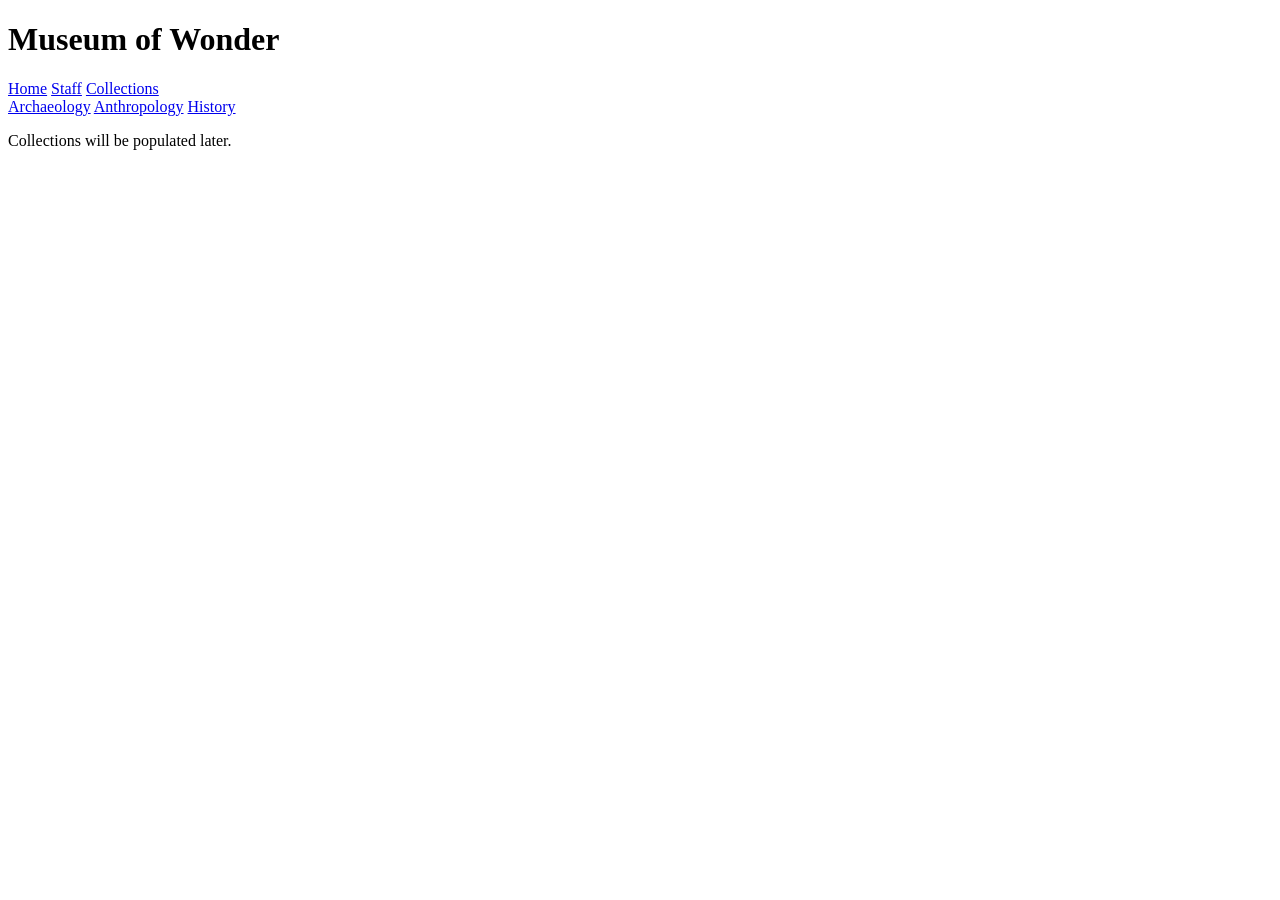
==== collections.html @ 778f3080 "Create collections.html" ====
<!DOCTYPE html>
<html lang="en">
<head>
  <meta charset="UTF-8">
  <title>Museum Collections</title>
  <meta name="viewport" content="width=device-width, initial-scale=1.0">
  <meta name="robots" content="noindex, nofollow">
  <link rel="stylesheet" href="css/style.css">
</head>
<body>

  <header>
    <h1>Museum of Wonder</h1>
    <nav>
      <a href="index.html">Home</a>
      <a href="staff.html">Staff</a>
      <a href="collections.html">Collections</a>
    </nav>
  </header>

  <main>
    <nav>
      <a href="#">Archaeology</a>
      <a href="#">Anthropology</a>
      <a href="#">History</a>
    </nav>
    <p>Collections will be populated later.</p>
  </main>

</body>
</html>
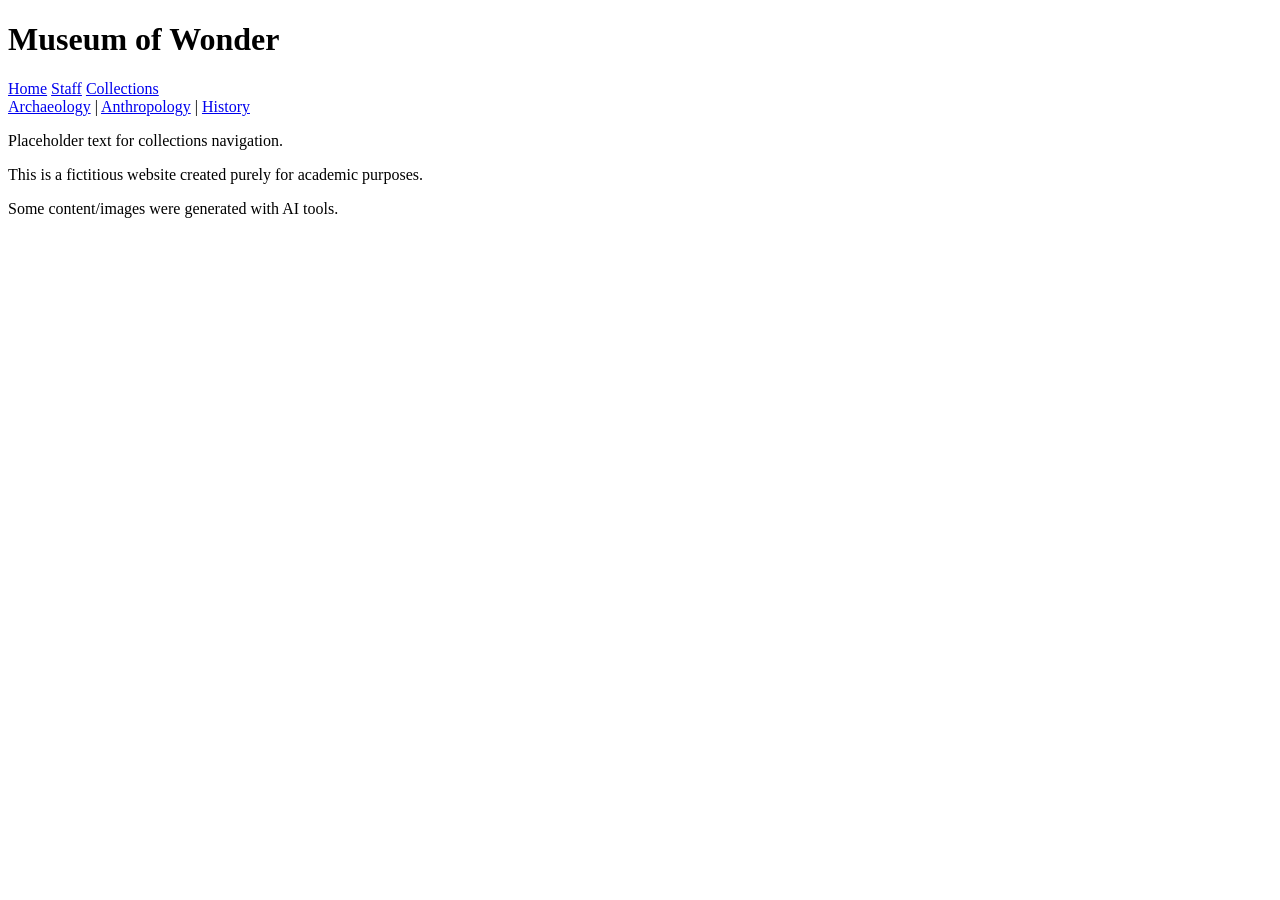
==== commit 5422a5e3: "Update collections.html" ====
--- a/collections.html
+++ b/collections.html
@@ -9,23 +9,28 @@
 </head>
 <body>
 
-  <header>
-    <h1>Museum of Wonder</h1>
-    <nav>
-      <a href="index.html">Home</a>
-      <a href="staff.html">Staff</a>
-      <a href="collections.html">Collections</a>
-    </nav>
-  </header>
+<header>
+  <h1>Museum of Wonder</h1>
+  <nav>
+    <a href="index.html">Home</a>
+    <a href="staff.html">Staff</a>
+    <a href="collections.html">Collections</a>
+  </nav>
+</header>
 
-  <main>
-    <nav>
-      <a href="#">Archaeology</a>
-      <a href="#">Anthropology</a>
-      <a href="#">History</a>
-    </nav>
-    <p>Collections will be populated later.</p>
-  </main>
+<main>
+  <nav>
+    <a href="#">Archaeology</a> |
+    <a href="#">Anthropology</a> |
+    <a href="#">History</a>
+  </nav>
+  <p>Placeholder text for collections navigation.</p>
+</main>
+
+<footer>
+  <p>This is a fictitious website created purely for academic purposes.</p>
+  <p>Some content/images were generated with AI tools.</p>
+</footer>
 
 </body>
 </html>
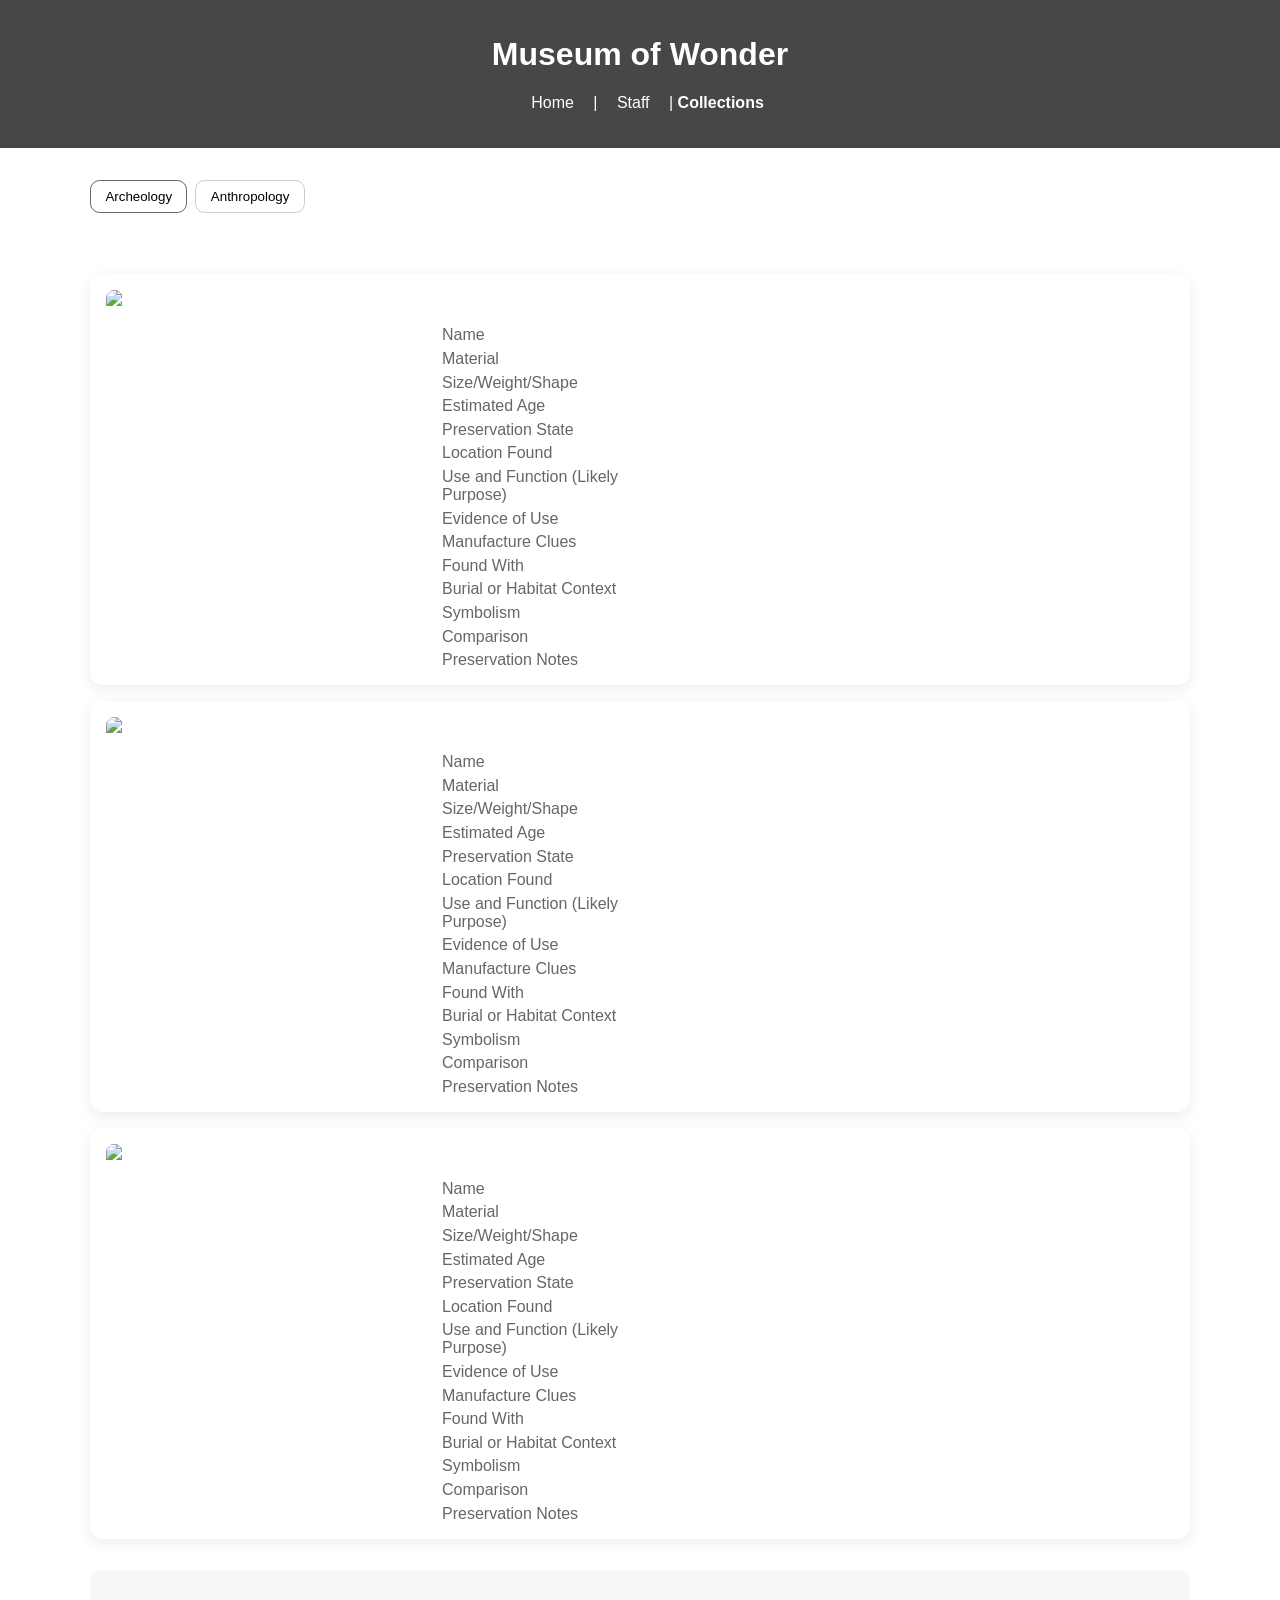
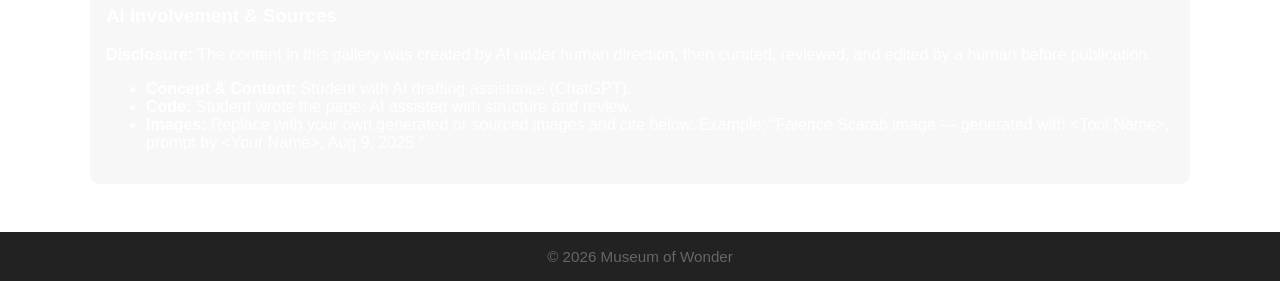
==== commit cfbe402b: "Update collections.html" ====
--- a/collections.html
+++ b/collections.html
@@ -1,36 +1,253 @@
 <!DOCTYPE html>
 <html lang="en">
 <head>
-  <meta charset="UTF-8">
-  <title>Museum Collections</title>
-  <meta name="viewport" content="width=device-width, initial-scale=1.0">
-  <meta name="robots" content="noindex, nofollow">
-  <link rel="stylesheet" href="css/style.css">
+  <meta charset="utf-8" />
+  <meta name="viewport" content="width=device-width, initial-scale=1" />
+  <title>Museum of Wonder – Collections</title>
+  <!-- Use your existing site stylesheet -->
+  <link rel="stylesheet" href="css/style.css" />
+  <style>
+    /* Minimal helpers only if your main CSS is very basic */
+    .container { max-width: 1100px; margin: 0 auto; padding: 1rem; }
+    .subnav { display: flex; gap: .5rem; flex-wrap: wrap; margin: 1rem 0; }
+    .subnav button { padding: .5rem .9rem; border-radius: .6rem; border: 1px solid #ccc; background: #fff; cursor: pointer; }
+    .subnav button.active { border-color: #666; }
+    .section-title { font-size: 1.6rem; margin: .75rem 0 1rem; }
+    .artifact { display: grid; grid-template-columns: 320px 1fr; gap: 1rem; align-items: start; background: #fff; border-radius: .8rem; padding: 1rem; margin: 1rem 0; box-shadow: 0 4px 14px rgba(0,0,0,.08); }
+    .artifact figure { margin: 0; }
+    .artifact img { width: 100%; height: auto; border-radius: .5rem; display: block; }
+    .artifact h2 { margin: 0 0 .5rem; }
+    .artifact dl { display: grid; grid-template-columns: 180px 1fr; gap: .35rem .75rem; margin: 0; }
+    .artifact dt { color: #666; }
+    .artifact dd { margin: 0; }
+    .credits { margin: 2rem 0; padding: 1rem; background: #f7f7f7; border-radius: .6rem; }
+    @media (max-width: 900px){ .artifact { grid-template-columns: 1fr; } .artifact dl { grid-template-columns: 1fr; } }
+  </style>
 </head>
 <body>
-
-<header>
-  <h1>Museum of Wonder</h1>
-  <nav>
-    <a href="index.html">Home</a>
-    <a href="staff.html">Staff</a>
-    <a href="collections.html">Collections</a>
-  </nav>
-</header>
-
-<main>
-  <nav>
-    <a href="#">Archaeology</a> |
-    <a href="#">Anthropology</a> |
-    <a href="#">History</a>
-  </nav>
-  <p>Placeholder text for collections navigation.</p>
-</main>
-
-<footer>
-  <p>This is a fictitious website created purely for academic purposes.</p>
-  <p>Some content/images were generated with AI tools.</p>
-</footer>
-
+  <header>
+    <h1 style="text-align:center; margin-top: 1rem;">Museum of Wonder</h1>
+    <nav style="text-align:center; margin-bottom: 1rem;">
+      <a href="index.html">Home</a> |
+      <a href="staff.html">Staff</a> |
+      <strong>Collections</strong>
+    </nav>
+  </header>
+
+  <main class="container" id="main">
+    <!-- Subnav tabs -->
+    <nav class="subnav" aria-label="Collections sections">
+      <button class="active" onclick="showSection('archaeology', this)" aria-controls="archaeology" aria-pressed="true">Archeology</button>
+      <button onclick="showSection('anthropology', this)" aria-controls="anthropology" aria-pressed="false">Anthropology</button>
+    </nav>
+
+    <!-- ===================
+         ARCHEOLOGY (3 items)
+         =================== -->
+    <section id="archaeology" class="collection-section" aria-labelledby="arch-title">
+      <h2 id="arch-title" class="section-title">Archeology</h2>
+
+      <!-- A1 -->
+      <article class="artifact" id="faience-scarab">
+        <figure>
+          <img src="images/collections/faience_scarab_amulet.png" alt="Blue-green faience scarab amulet with pierced longitudinal hole" loading="lazy" />
+          <figcaption>Faience Scarab Amulet</figcaption>
+        </figure>
+        <div>
+          <h2>Faience Scarab Amulet</h2>
+          <dl>
+            <dt>Name</dt><dd>Scarab amulet (pierced, molded)</dd>
+            <dt>Material</dt><dd>Siliceous faience glaze over quartz paste</dd>
+            <dt>Size/Weight/Shape</dt><dd>Length 2.9 cm; width 1.9 cm; weight 6 g; ovoid beetle form</dd>
+            <dt>Estimated Age</dt><dd>~2,800–2,400 BP; typology and glaze matrix</dd>
+            <dt>Preservation State</dt><dd>Complete; glaze crazing; minor edge chipping</dd>
+            <dt>Location Found</dt><dd>Tell al-Nahr, Grid B2; 30 cm below surface; 29.94°N, 31.28°E</dd>
+            <dt>Use and Function (Likely Purpose)</dt><dd>Personal ornament/amulet</dd>
+            <dt>Evidence of Use</dt><dd>String wear in perforation; surface polishing</dd>
+            <dt>Manufacture Clues</dt><dd>Mold-made; low-relief underside; turquoise glaze</dd>
+            <dt>Found With</dt><dd>Bead fragments of faience and carnelian</dd>
+            <dt>Burial or Habitat Context</dt><dd>Domestic area floor fill; not a formal burial</dd>
+            <dt>Symbolism</dt><dd>Scarab motif; descriptive only (iconography present)</dd>
+            <dt>Comparison</dt><dd>Comparable to Late Period faience scarabs from Delta sites</dd>
+            <dt>Preservation Notes</dt><dd>Salt efflorescence removed during stabilization</dd>
+          </dl>
+        </div>
+      </article>
+
+      <!-- A2 -->
+      <article class="artifact" id="ushabti">
+        <figure>
+          <img src="images/collections/ushabti_figurine.png" alt="Small blue ushabti figurine with crossed arms and faint tool lines" loading="lazy" />
+          <figcaption>Ushabti Figurine</figcaption>
+        </figure>
+        <div>
+          <h2>Ushabti Figurine</h2>
+          <dl>
+            <dt>Name</dt><dd>Funerary ushabti (miniature figurine)</dd>
+            <dt>Material</dt><dd>Faience over fine clay core</dd>
+            <dt>Size/Weight/Shape</dt><dd>Height 11.2 cm; width 2.8 cm; weight 78 g; mummiform</dd>
+            <dt>Estimated Age</dt><dd>~2,600–2,300 BP; stylistic attributes</dd>
+            <dt>Preservation State</dt><dd>Partial; feet missing; glaze abrasion on nose</dd>
+            <dt>Location Found</dt><dd>North Necropolis, Tomb 14, Chamber A; 25.72°N, 32.64°E</dd>
+            <dt>Use and Function (Likely Purpose)</dt><dd>Funerary inclusion (servitor figure)</dd>
+            <dt>Evidence of Use</dt><dd>No wear; burial context implies placement</dd>
+            <dt>Manufacture Clues</dt><dd>Mold seams faint; black pigment traces for headdress lines</dd>
+            <dt>Found With</dt><dd>Linen scraps; faience beads; resinous residue</dd>
+            <dt>Burial or Habitat Context</dt><dd>Rock-cut tomb chamber; secondary deposit</dd>
+            <dt>Symbolism</dt><dd>Mummiform pose; crossed arms; descriptive only</dd>
+            <dt>Comparison</dt><dd>Parallels small Late Period ushabti types</dd>
+            <dt>Preservation Notes</dt><dd>Consolidated with Paraloid B-72 (reversible)</dd>
+          </dl>
+        </div>
+      </article>
+
+      <!-- A3 -->
+      <article class="artifact" id="kohl-container">
+        <figure>
+          <img src="images/collections/bronze_kohl_container.png" alt="C-shaped bronze cosmetic container with narrow opening and hammered surface" loading="lazy" />
+          <figcaption>Bronze Kohl Container</figcaption>
+        </figure>
+        <div>
+          <h2>Bronze Kohl Container</h2>
+          <dl>
+            <dt>Name</dt><dd>Cosmetic kohl container (tube)</dd>
+            <dt>Material</dt><dd>Copper-alloy (bronze) with residual carbon</dd>
+            <dt>Size/Weight/Shape</dt><dd>Length 9.1 cm; Ø 1.2 cm; weight 94 g; cylindrical tube</dd>
+            <dt>Estimated Age</dt><dd>~3,100–2,800 BP; alloy and context</dd>
+            <dt>Preservation State</dt><dd>Complete; green patina; interior residue</dd>
+            <dt>Location Found</dt><dd>Harbor Quarter, Room 3; 31.20°N, 29.89°E; floor layer</dd>
+            <dt>Use and Function (Likely Purpose)</dt><dd>Cosmetic storage/applicator</dd>
+            <dt>Evidence of Use</dt><dd>Black residue; polish near rim</dd>
+            <dt>Manufacture Clues</dt><dd>Hammered sheet rolled into tube; brazed seam</dd>
+            <dt>Found With</dt><dd>Bone spatula fragment; shell inlay piece</dd>
+            <dt>Burial or Habitat Context</dt><dd>Domestic room collapse layer</dd>
+            <dt>Symbolism</dt><dd>None visible; utilitarian object</dd>
+            <dt>Comparison</dt><dd>Similar to Bronze Age Levantine cosmetic tubes</dd>
+            <dt>Preservation Notes</dt><dd>Chloride pustules stabilized; stored low-RH</dd>
+          </dl>
+        </div>
+      </article>
+    </section>
+
+    <!-- =====================
+         ANTHROPOLOGY (3 items)
+         ===================== -->
+    <section id="anthropology" class="collection-section" aria-labelledby="anth-title" style="display:none;">
+      <h2 id="anth-title" class="section-title">Anthropology</h2>
+
+      <!-- P1 -->
+      <article class="artifact" id="mummified-hand">
+        <figure>
+          <img src="images/collections/mummified_hand.png" alt="Desiccated human hand with linen traces and darkened skin" loading="lazy" />
+          <figcaption>Mummified Hand</figcaption>
+        </figure>
+        <div>
+          <h2>Mummified Hand</h2>
+          <dl>
+            <dt>Name</dt><dd>Right human hand (mummified tissue)</dd>
+            <dt>Material</dt><dd>Soft tissue, cortical bone; linen fiber residues</dd>
+            <dt>Size/Weight/Shape</dt><dd>Length preserved 17.4 cm; weight 128 g; fingers flexed</dd>
+            <dt>Estimated Age</dt><dd>~2,600–2,200 BP; associated wrappings dated</dd>
+            <dt>Preservation State</dt><dd>Partial; soft tissue desiccated; nail remnants</dd>
+            <dt>Location Found</dt><dd>North Necropolis, Tomb 7, entry fill</dd>
+            <dt>Use and Function (Likely Purpose)</dt><dd>Human remain; no designed function</dd>
+            <dt>Evidence of Use</dt><dd>Not applicable</dd>
+            <dt>Manufacture Clues</dt><dd>Not applicable</dd>
+            <dt>Found With</dt><dd>Bitumen traces; linen strips; bead fragments</dd>
+            <dt>Burial or Habitat Context</dt><dd>Secondary disturbance deposit</dd>
+            <dt>Symbolism</dt><dd>None recorded on remain</dd>
+            <dt>Comparison</dt><dd>Mummification consistent with regional practices</dd>
+            <dt>Preservation Notes</dt><dd>Stored in inert atmosphere; handled with nitrile gloves</dd>
+          </dl>
+        </div>
+      </article>
+
+      <!-- P2 -->
+      <article class="artifact" id="cranial-vault">
+        <figure>
+          <img src="images/collections/cranial_vault_fragment.png" alt="Curved cranial vault fragment with flattened frontal contour" loading="lazy" />
+          <figcaption>Cranial Vault Fragment</figcaption>
+        </figure>
+        <div>
+          <h2>Cranial Vault Fragment (Infant)</h2>
+          <dl>
+            <dt>Name</dt><dd>Frontal cranial vault fragment</dd>
+            <dt>Material</dt><dd>Cortical and diploë bone</dd>
+            <dt>Size/Weight/Shape</dt><dd>~5.3 × 4.1 cm; thickness ~2.5 mm; gently flattened contour</dd>
+            <dt>Estimated Age</dt><dd>~900–700 BP; infant/early juvenile by thickness</dd>
+            <dt>Preservation State</dt><dd>Partial; edges eroded; weathering stage 1–2</dd>
+            <dt>Location Found</dt><dd>Plateau Overlook, Feature 12; fill layer</dd>
+            <dt>Use and Function (Likely Purpose)</dt><dd>Human remain; no designed function</dd>
+            <dt>Evidence of Use</dt><dd>Not applicable</dd>
+            <dt>Manufacture Clues</dt><dd>Not applicable</dd>
+            <dt>Found With</dt><dd>Fine textile scraps; tiny shell bead</dd>
+            <dt>Burial or Habitat Context</dt><dd>Possible subfloor interment</dd>
+            <dt>Symbolism</dt><dd>None on bone surface</dd>
+            <dt>Comparison</dt><dd>Flattening comparable to cradle-board associated shaping (descriptive)</dd>
+            <dt>Preservation Notes</dt><dd>Microfragments bagged; no adhesive used</dd>
+          </dl>
+        </div>
+      </article>
+
+      <!-- P3 -->
+      <article class="artifact" id="coprolite">
+        <figure>
+          <img src="images/collections/coprolite_sample.png" alt="Brown mineralized coprolite with laminated interior exposed" loading="lazy" />
+          <figcaption>Coprolite Sample</figcaption>
+        </figure>
+        <div>
+          <h2>Coprolite (Mineralized Fecal Sample)</h2>
+          <dl>
+            <dt>Name</dt><dd>Mineralized fecal mass (coprolite)</dd>
+            <dt>Material</dt><dd>Mineralized organic matter with phosphates/silicates</dd>
+            <dt>Size/Weight/Shape</dt><dd>Length 6.1 cm; Ø 2.4 cm; weight 38 g; cylindrical; laminated</dd>
+            <dt>Estimated Age</dt><dd>~2,000–1,600 BP; associated ash layer dated</dd>
+            <dt>Preservation State</dt><dd>Complete; desiccated; consolidated for handling</dd>
+            <dt>Location Found</dt><dd>Dry Shelter Cavern, Test Pit 2; midden stratum</dd>
+            <dt>Use and Function (Likely Purpose)</dt><dd>Biological by-product; no designed function</dd>
+            <dt>Evidence of Use</dt><dd>Not applicable</dd>
+            <dt>Manufacture Clues</dt><dd>Not applicable</dd>
+            <dt>Found With</dt><dd>Plant fiber cord; rodent-gnawed debris</dd>
+            <dt>Burial or Habitat Context</dt><dd>Arid cave midden</dd>
+            <dt>Symbolism</dt><dd>None</dd>
+            <dt>Comparison</dt><dd>Size/lamination similar to documented human coprolites (descriptive)</dd>
+            <dt>Preservation Notes</dt><dd>Stored in low-RH microclimate; sampled non-destructively</dd>
+          </dl>
+        </div>
+      </article>
+    </section>
+
+    <!-- AI Attribution & Sources -->
+    <section class="credits" aria-labelledby="credits-title">
+      <h3 id="credits-title">AI Involvement & Sources</h3>
+      <p><strong>Disclosure:</strong> The content in this gallery was created by AI under human direction, then curated, reviewed, and edited by a human before publication.</p>
+      <ul>
+        <li><strong>Concept & Content:</strong> Student with AI drafting assistance (ChatGPT).</li>
+        <li><strong>Code:</strong> Student wrote the page; AI assisted with structure and review.</li>
+        <li><strong>Images:</strong> Replace with your own generated or sourced images and cite below. Example: “Faience Scarab image — generated with &lt;Tool Name&gt;, prompt by &lt;Your Name&gt;, Aug 9, 2025.”</li>
+      </ul>
+    </section>
+  </main>
+
+  <footer style="text-align:center; padding:1rem; font-size:.95rem; color:#666;">
+    © <span id="year"></span> Museum of Wonder
+  </footer>
+
+  <script>
+    // Year
+    document.getElementById('year').textContent = new Date().getFullYear();
+
+    // Simple tab switcher
+    function showSection(sectionId, btn){
+      const sections = document.querySelectorAll('.collection-section');
+      sections.forEach(s => s.style.display = 'none');
+      document.getElementById(sectionId).style.display = 'block';
+
+      const tabs = document.querySelectorAll('.subnav button');
+      tabs.forEach(t => { t.classList.remove('active'); t.setAttribute('aria-pressed','false'); });
+      if(btn){ btn.classList.add('active'); btn.setAttribute('aria-pressed','true'); }
+    }
+  </script>
 </body>
 </html>
+
--- a/css/style.css
+++ b/css/style.css
@@ -0,0 +1,53 @@
+/* ===== Body with background image ===== */
+body {
+  font-family: Arial, sans-serif;
+  margin: 0;
+  background-image: url("../images/your-image.jpg"); /* Replace with actual image file name */
+  background-size: cover;
+  background-position: center;
+  background-attachment: fixed;
+  color: white; /* Makes text readable on dark backgrounds */
+}
+
+/* ===== Header ===== */
+header {
+  background-color: rgba(51, 51, 51, 0.9); /* Dark transparent overlay */
+  color: white;
+  padding: 20px;
+  text-align: center;
+}
+
+header nav a {
+  color: white;
+  margin: 0 15px;
+  text-decoration: none;
+}
+
+header nav a:hover {
+  text-decoration: underline;
+}
+
+/* ===== Three Columns ===== */
+.three-columns {
+  display: flex;
+  justify-content: space-between;
+  padding: 20px;
+}
+
+.three-columns div {
+  width: 30%;
+  background: rgba(255, 255, 255, 0.85); /* White with transparency */
+  color: black;
+  padding: 15px;
+  border-radius: 8px;
+  box-shadow: 0 0 10px rgba(0, 0, 0, 0.3);
+}
+
+/* ===== Footer ===== */
+footer {
+  background-color: #222;
+  color: white;
+  text-align: center;
+  padding: 1em;
+}
+
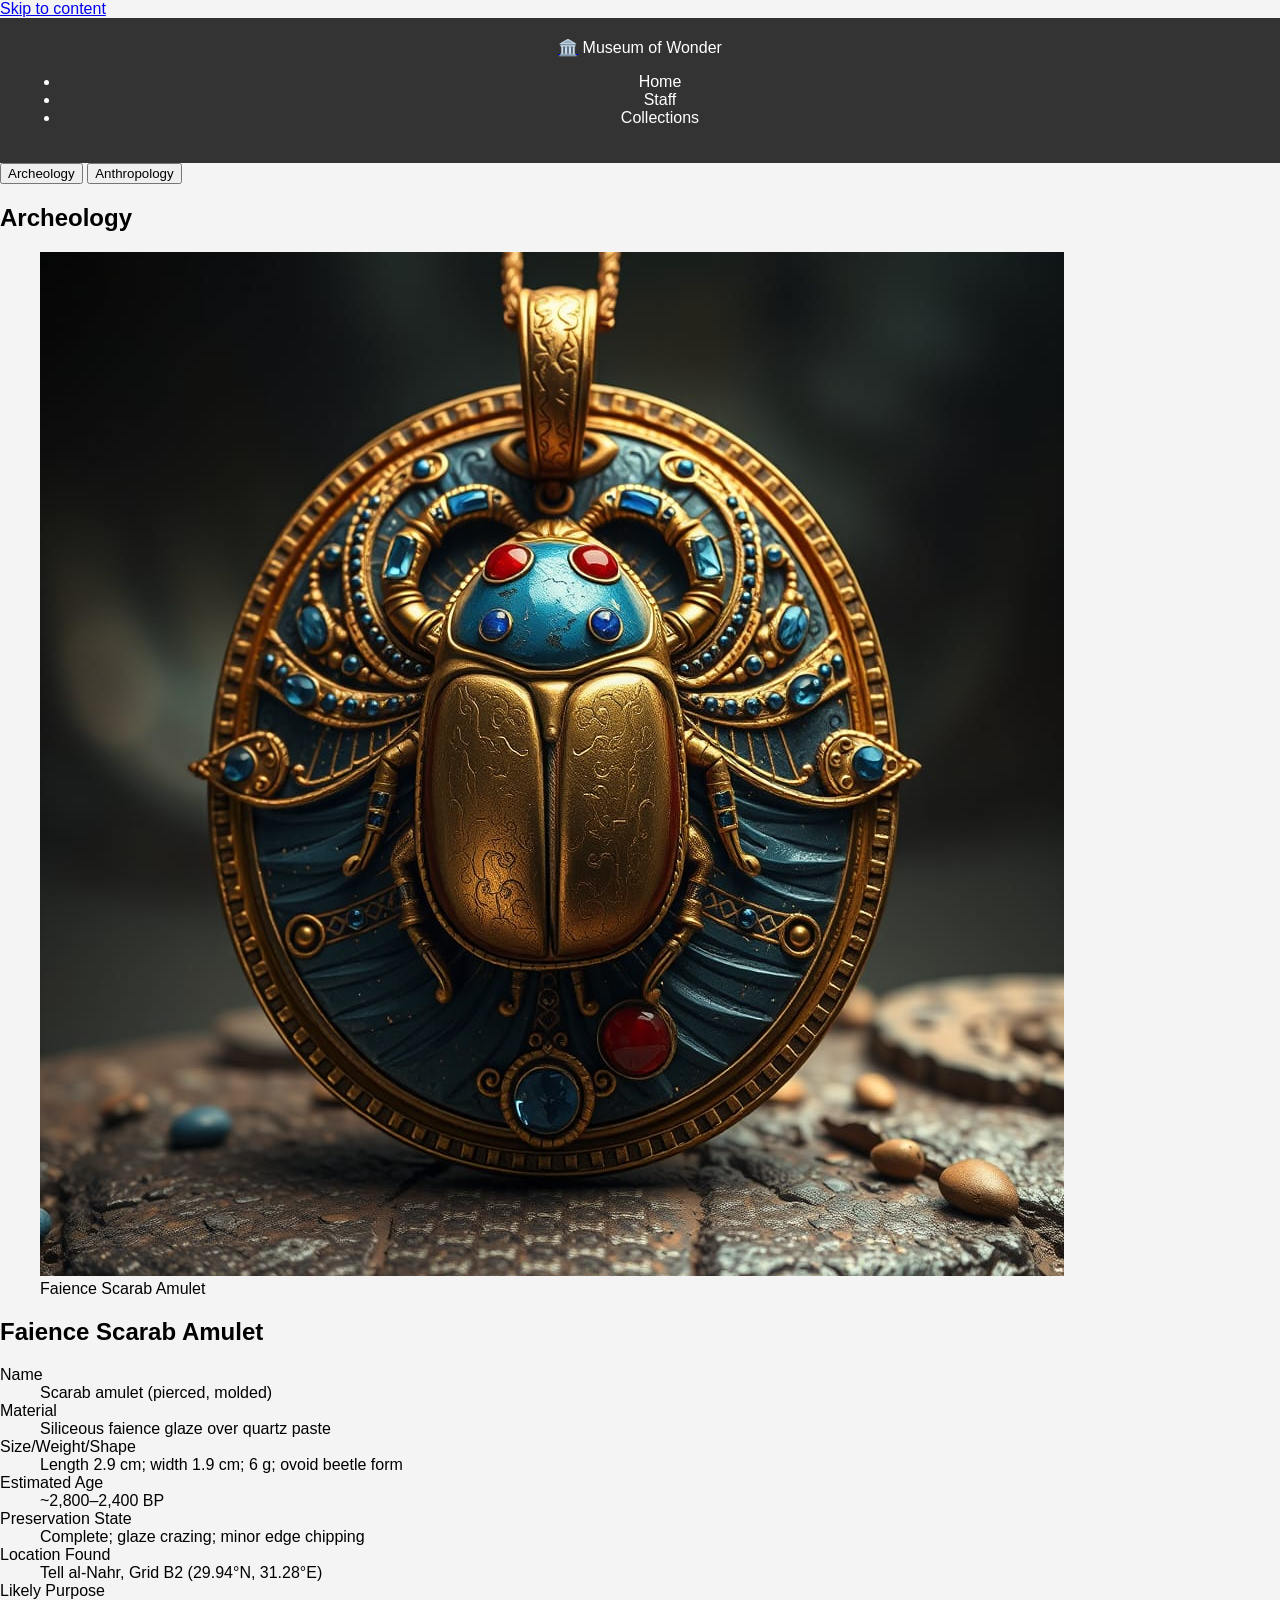
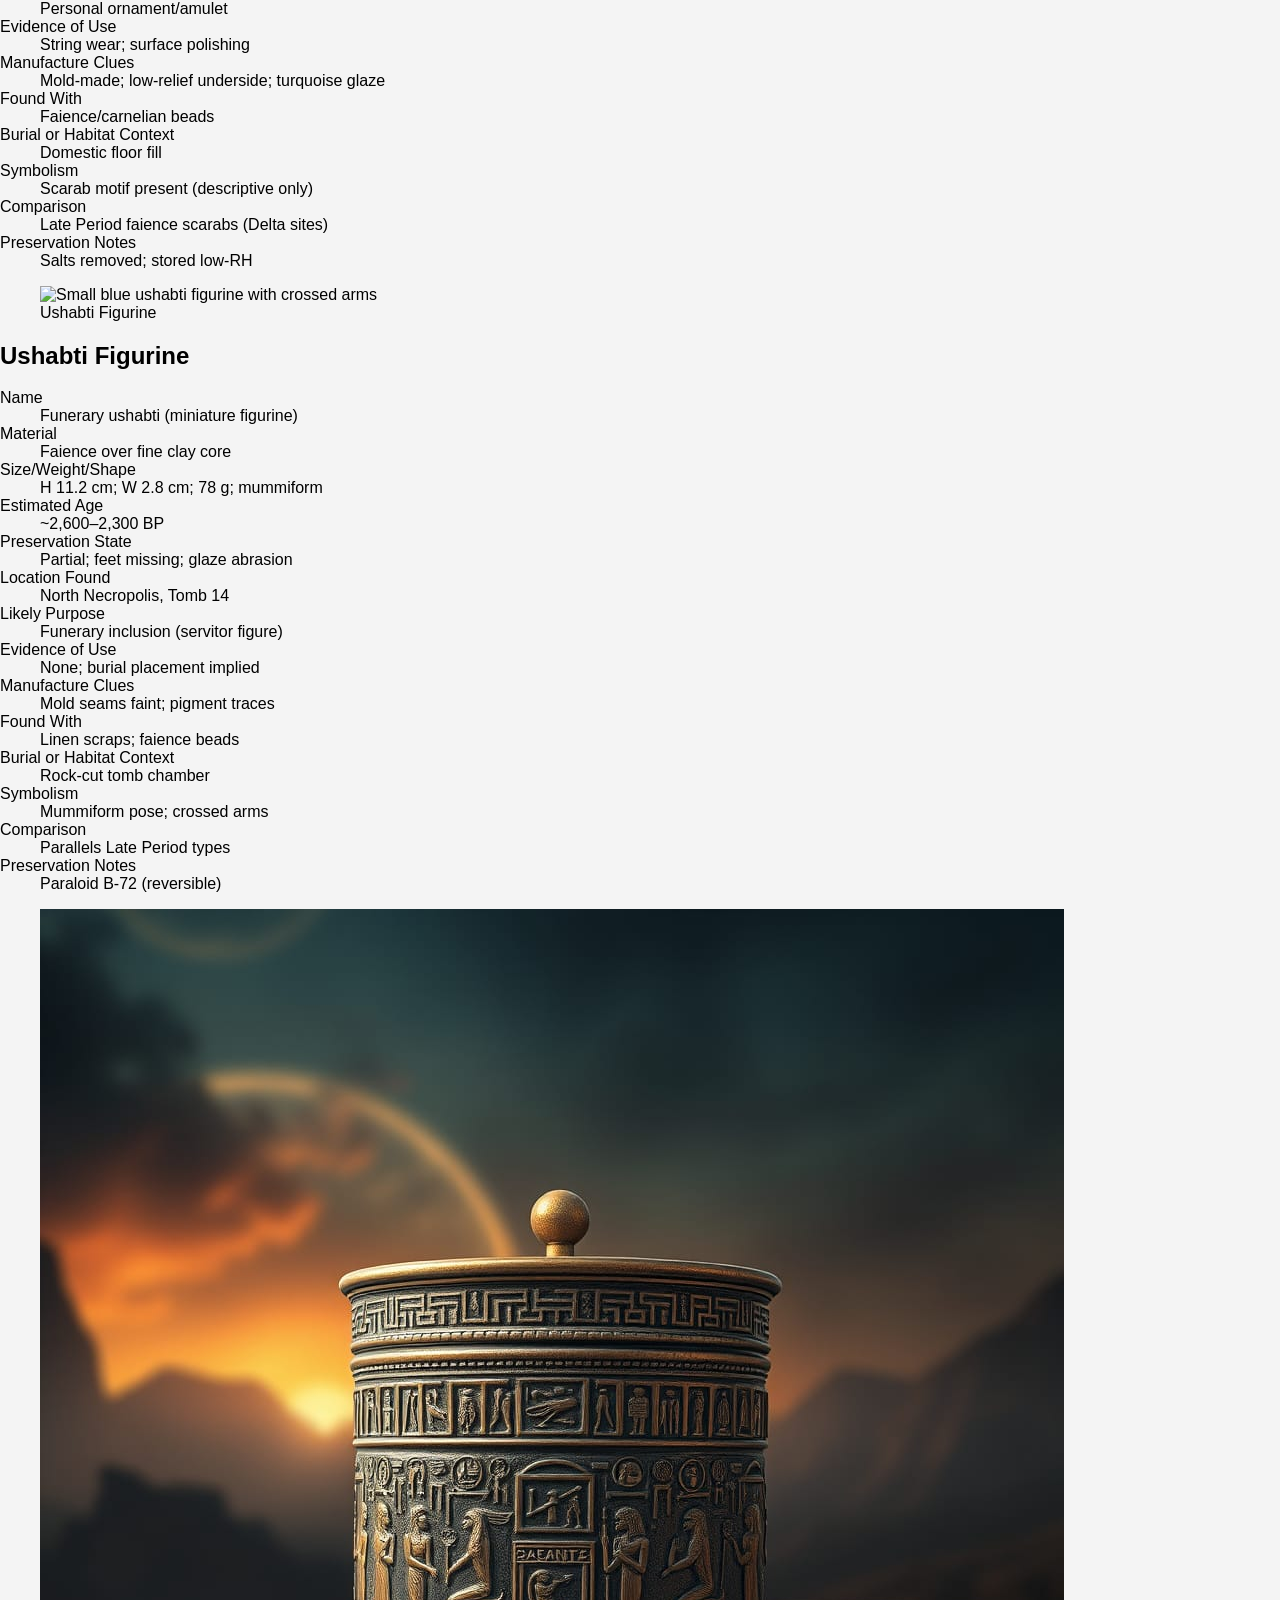
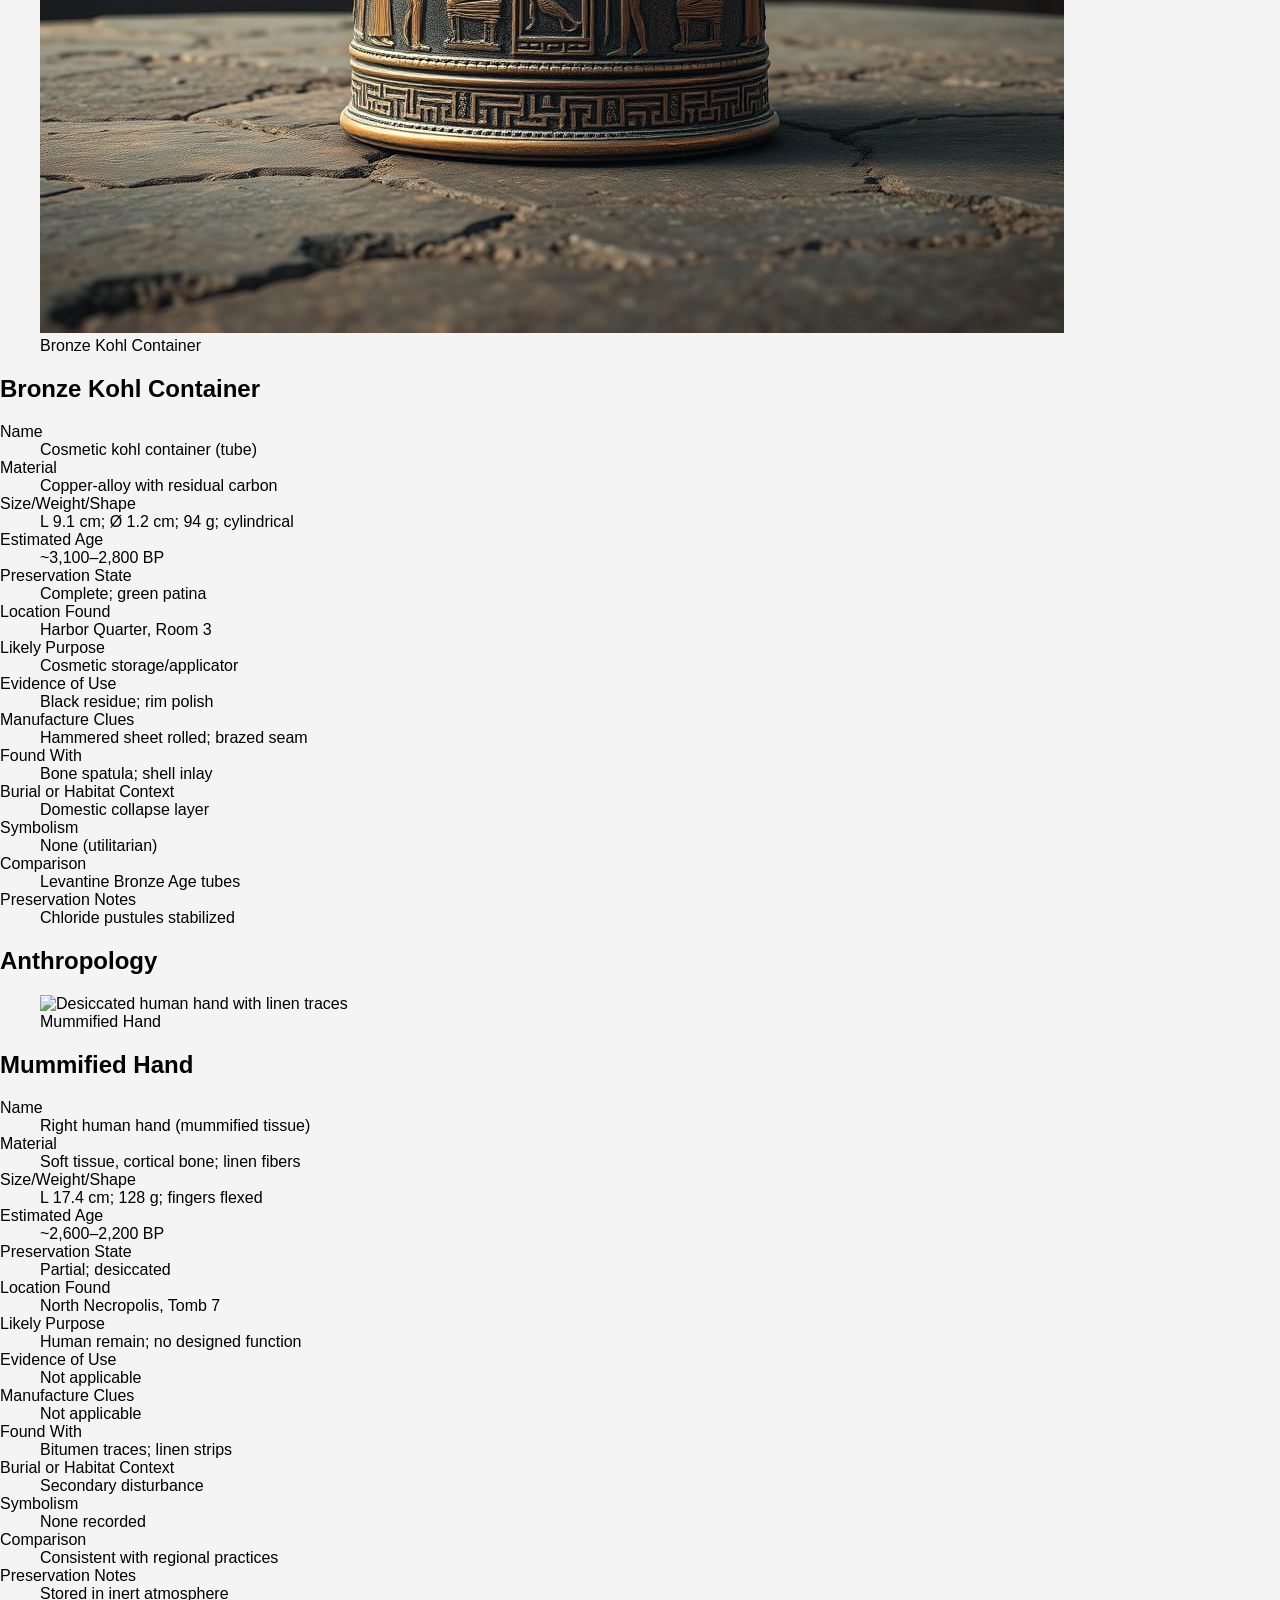
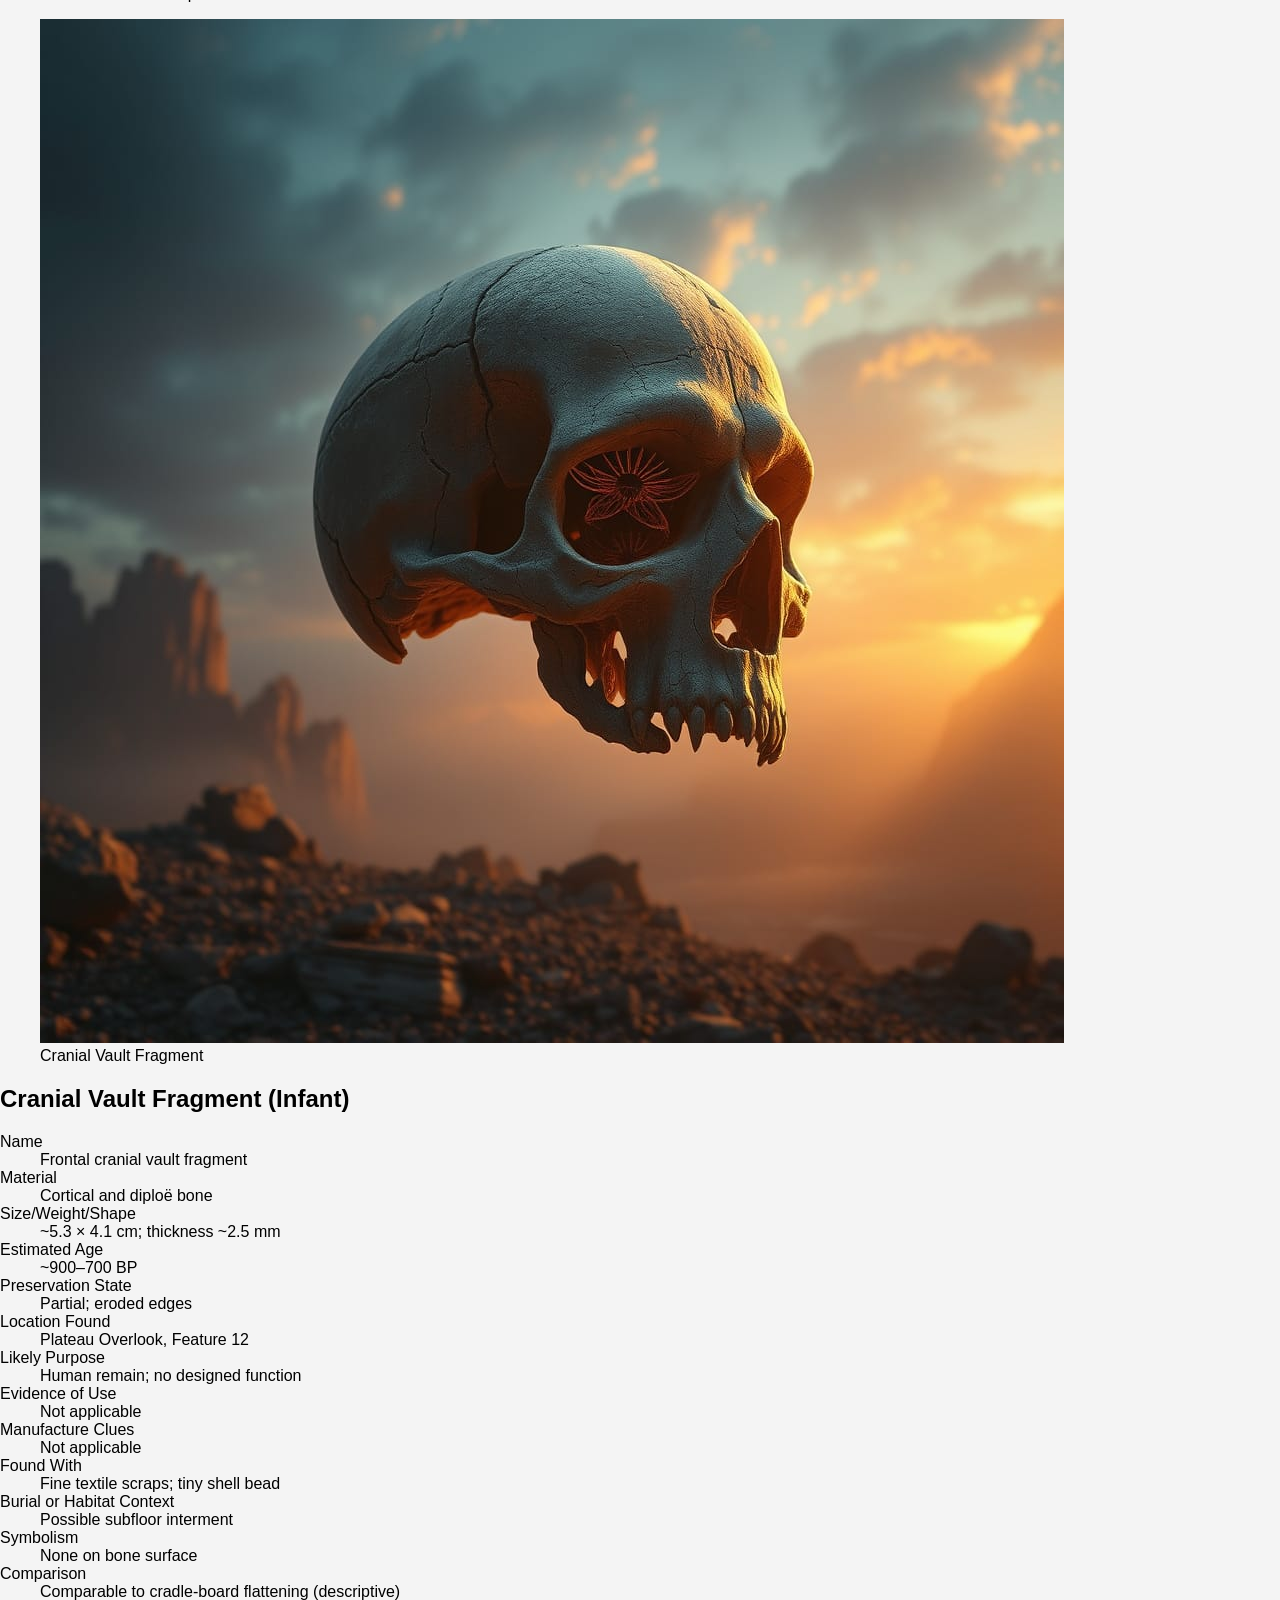
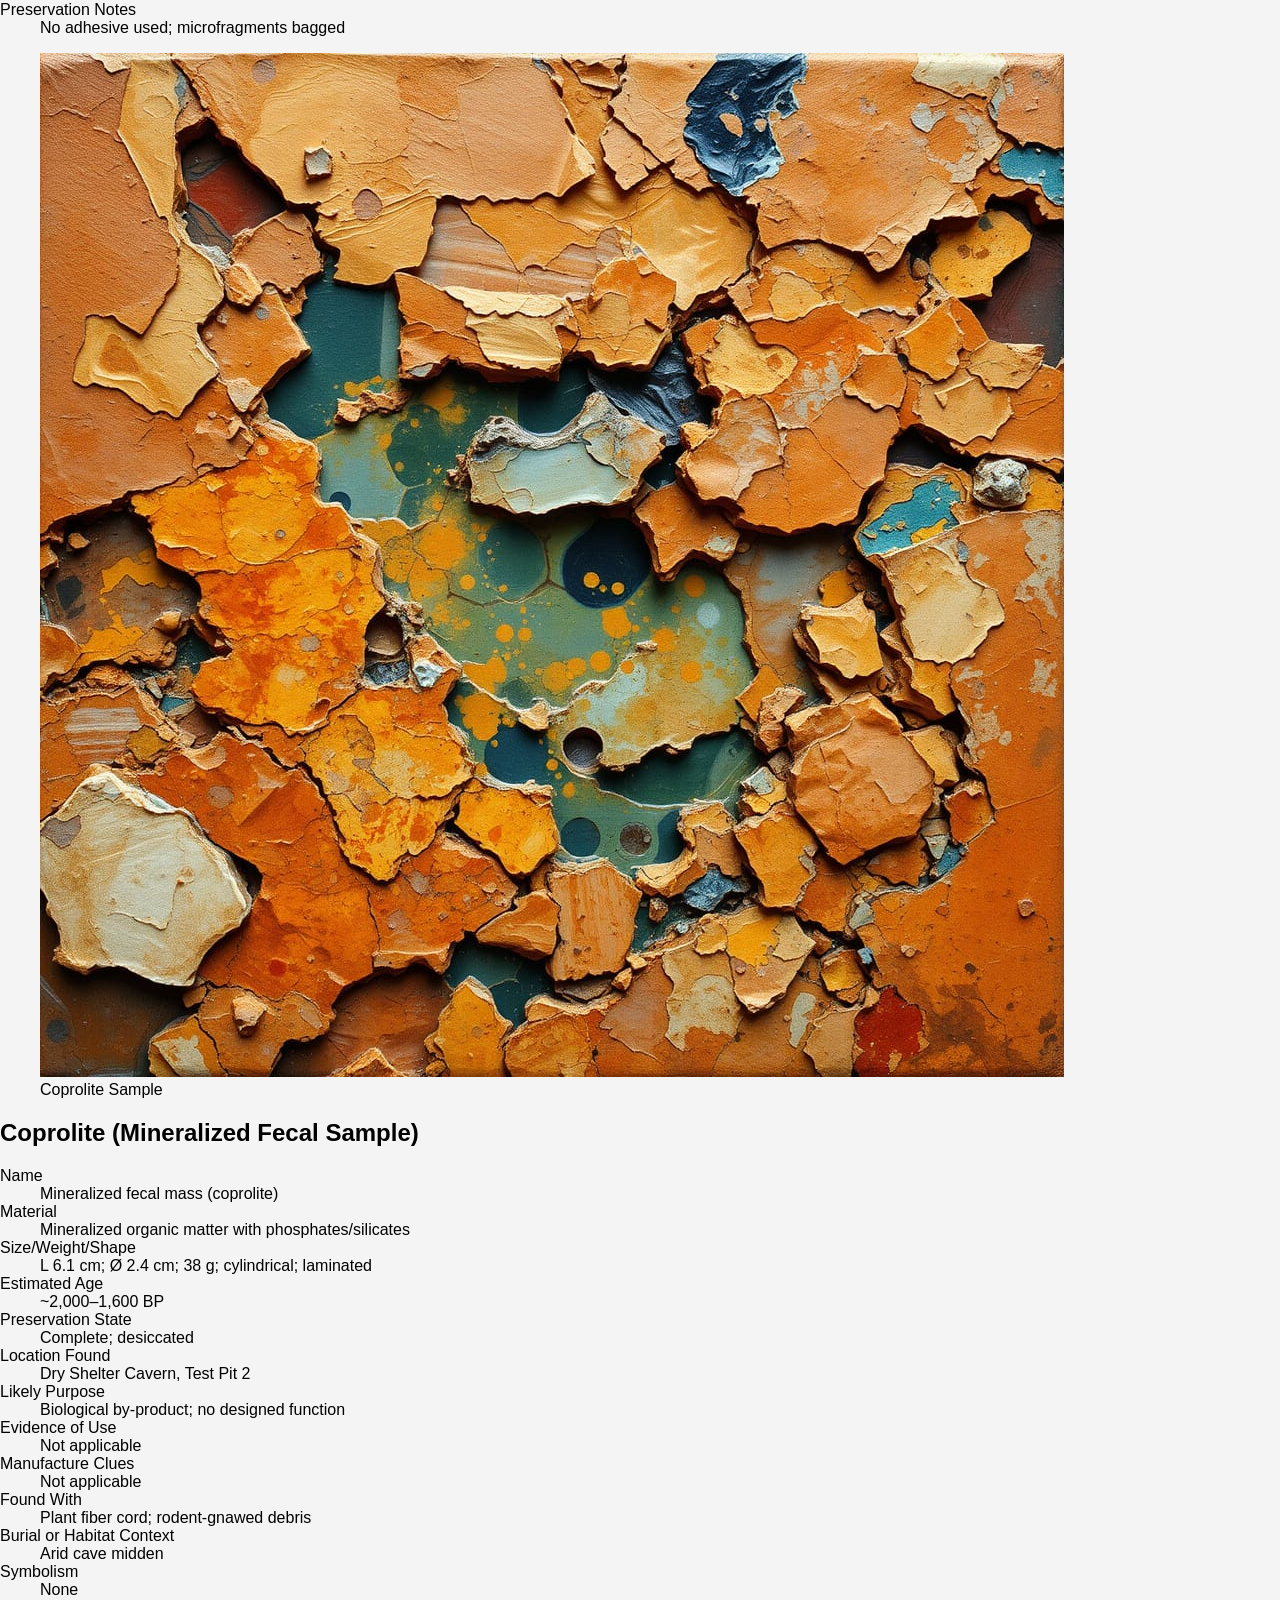
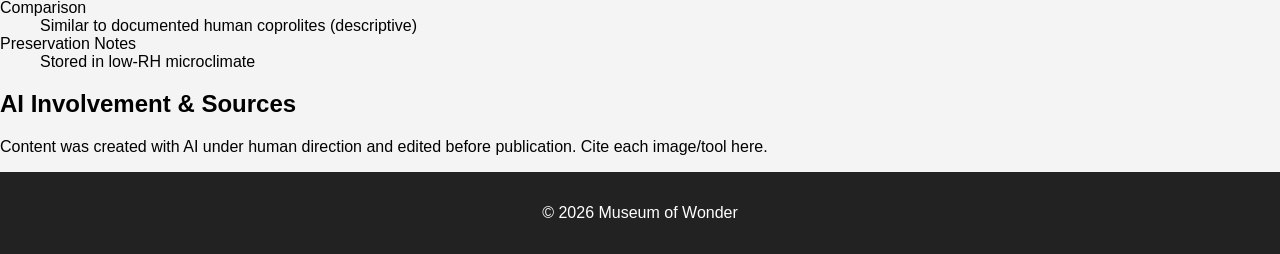
==== commit 708a9a4c: "Update collections.html" ====
--- a/collections.html
+++ b/collections.html
@@ -3,251 +3,222 @@
 <head>
   <meta charset="utf-8" />
   <meta name="viewport" content="width=device-width, initial-scale=1" />
+  <meta name="author" content="Nataly Glushak" />
   <title>Museum of Wonder – Collections</title>
-  <!-- Use your existing site stylesheet -->
-  <link rel="stylesheet" href="css/style.css" />
-  <style>
-    /* Minimal helpers only if your main CSS is very basic */
-    .container { max-width: 1100px; margin: 0 auto; padding: 1rem; }
-    .subnav { display: flex; gap: .5rem; flex-wrap: wrap; margin: 1rem 0; }
-    .subnav button { padding: .5rem .9rem; border-radius: .6rem; border: 1px solid #ccc; background: #fff; cursor: pointer; }
-    .subnav button.active { border-color: #666; }
-    .section-title { font-size: 1.6rem; margin: .75rem 0 1rem; }
-    .artifact { display: grid; grid-template-columns: 320px 1fr; gap: 1rem; align-items: start; background: #fff; border-radius: .8rem; padding: 1rem; margin: 1rem 0; box-shadow: 0 4px 14px rgba(0,0,0,.08); }
-    .artifact figure { margin: 0; }
-    .artifact img { width: 100%; height: auto; border-radius: .5rem; display: block; }
-    .artifact h2 { margin: 0 0 .5rem; }
-    .artifact dl { display: grid; grid-template-columns: 180px 1fr; gap: .35rem .75rem; margin: 0; }
-    .artifact dt { color: #666; }
-    .artifact dd { margin: 0; }
-    .credits { margin: 2rem 0; padding: 1rem; background: #f7f7f7; border-radius: .6rem; }
-    @media (max-width: 900px){ .artifact { grid-template-columns: 1fr; } .artifact dl { grid-template-columns: 1fr; } }
-  </style>
+  <link rel="stylesheet" href="../css/style.css" />
 </head>
 <body>
-  <header>
-    <h1 style="text-align:center; margin-top: 1rem;">Museum of Wonder</h1>
-    <nav style="text-align:center; margin-bottom: 1rem;">
-      <a href="index.html">Home</a> |
-      <a href="staff.html">Staff</a> |
-      <strong>Collections</strong>
+  <a class="skip-link" href="#main">Skip to content</a>
+
+  <header class="site-header" role="banner">
+    <div class="brand">
+      <a href="../index.html" class="logo" aria-label="Museum Home">🏛️</a>
+      <span class="site-title">Museum of Wonder</span>
+    </div>
+    <nav class="main-nav" aria-label="Primary">
+      <ul>
+        <li><a href="../index.html">Home</a></li>
+        <li><a href="./staff.html">Staff</a></li>
+        <li><a class="active" aria-current="page" href="./collections.html">Collections</a></li>
+      </ul>
     </nav>
   </header>
 
-  <main class="container" id="main">
-    <!-- Subnav tabs -->
+  <main id="main" class="container" role="main">
     <nav class="subnav" aria-label="Collections sections">
-      <button class="active" onclick="showSection('archaeology', this)" aria-controls="archaeology" aria-pressed="true">Archeology</button>
-      <button onclick="showSection('anthropology', this)" aria-controls="anthropology" aria-pressed="false">Anthropology</button>
+      <button class="tab is-active" onclick="showSection('archaeology', this)" aria-controls="archaeology" aria-pressed="true">Archeology</button>
+      <button class="tab" onclick="showSection('anthropology', this)" aria-controls="anthropology" aria-pressed="false">Anthropology</button>
     </nav>
 
-    <!-- ===================
-         ARCHEOLOGY (3 items)
-         =================== -->
-    <section id="archaeology" class="collection-section" aria-labelledby="arch-title">
-      <h2 id="arch-title" class="section-title">Archeology</h2>
-
-      <!-- A1 -->
-      <article class="artifact" id="faience-scarab">
-        <figure>
-          <img src="images/collections/faience_scarab_amulet.png" alt="Blue-green faience scarab amulet with pierced longitudinal hole" loading="lazy" />
+    <!-- Archeology -->
+    <section id="archaeology" class="collection-section">
+      <h1 class="section-title">Archeology</h1>
+
+      <article class="artifact">
+        <figure class="artifact-media">
+          <img src="../images/collections/faience-scarab-amulet.jpg" alt="Blue-green faience scarab amulet with pierced hole" loading="lazy">
           <figcaption>Faience Scarab Amulet</figcaption>
         </figure>
-        <div>
+        <div class="artifact-meta">
           <h2>Faience Scarab Amulet</h2>
           <dl>
             <dt>Name</dt><dd>Scarab amulet (pierced, molded)</dd>
             <dt>Material</dt><dd>Siliceous faience glaze over quartz paste</dd>
-            <dt>Size/Weight/Shape</dt><dd>Length 2.9 cm; width 1.9 cm; weight 6 g; ovoid beetle form</dd>
-            <dt>Estimated Age</dt><dd>~2,800–2,400 BP; typology and glaze matrix</dd>
+            <dt>Size/Weight/Shape</dt><dd>Length 2.9 cm; width 1.9 cm; 6 g; ovoid beetle form</dd>
+            <dt>Estimated Age</dt><dd>~2,800–2,400 BP</dd>
             <dt>Preservation State</dt><dd>Complete; glaze crazing; minor edge chipping</dd>
-            <dt>Location Found</dt><dd>Tell al-Nahr, Grid B2; 30 cm below surface; 29.94°N, 31.28°E</dd>
-            <dt>Use and Function (Likely Purpose)</dt><dd>Personal ornament/amulet</dd>
-            <dt>Evidence of Use</dt><dd>String wear in perforation; surface polishing</dd>
+            <dt>Location Found</dt><dd>Tell al-Nahr, Grid B2 (29.94°N, 31.28°E)</dd>
+            <dt>Likely Purpose</dt><dd>Personal ornament/amulet</dd>
+            <dt>Evidence of Use</dt><dd>String wear; surface polishing</dd>
             <dt>Manufacture Clues</dt><dd>Mold-made; low-relief underside; turquoise glaze</dd>
-            <dt>Found With</dt><dd>Bead fragments of faience and carnelian</dd>
-            <dt>Burial or Habitat Context</dt><dd>Domestic area floor fill; not a formal burial</dd>
-            <dt>Symbolism</dt><dd>Scarab motif; descriptive only (iconography present)</dd>
-            <dt>Comparison</dt><dd>Comparable to Late Period faience scarabs from Delta sites</dd>
-            <dt>Preservation Notes</dt><dd>Salt efflorescence removed during stabilization</dd>
-          </dl>
-        </div>
-      </article>
-
-      <!-- A2 -->
-      <article class="artifact" id="ushabti">
-        <figure>
-          <img src="images/collections/ushabti_figurine.png" alt="Small blue ushabti figurine with crossed arms and faint tool lines" loading="lazy" />
+            <dt>Found With</dt><dd>Faience/carnelian beads</dd>
+            <dt>Burial or Habitat Context</dt><dd>Domestic floor fill</dd>
+            <dt>Symbolism</dt><dd>Scarab motif present (descriptive only)</dd>
+            <dt>Comparison</dt><dd>Late Period faience scarabs (Delta sites)</dd>
+            <dt>Preservation Notes</dt><dd>Salts removed; stored low-RH</dd>
+          </dl>
+        </div>
+      </article>
+
+      <article class="artifact">
+        <figure class="artifact-media">
+          <img src="../images/collections/ushabti-figurine.png" alt="Small blue ushabti figurine with crossed arms" loading="lazy">
           <figcaption>Ushabti Figurine</figcaption>
         </figure>
-        <div>
+        <div class="artifact-meta">
           <h2>Ushabti Figurine</h2>
           <dl>
             <dt>Name</dt><dd>Funerary ushabti (miniature figurine)</dd>
             <dt>Material</dt><dd>Faience over fine clay core</dd>
-            <dt>Size/Weight/Shape</dt><dd>Height 11.2 cm; width 2.8 cm; weight 78 g; mummiform</dd>
-            <dt>Estimated Age</dt><dd>~2,600–2,300 BP; stylistic attributes</dd>
-            <dt>Preservation State</dt><dd>Partial; feet missing; glaze abrasion on nose</dd>
-            <dt>Location Found</dt><dd>North Necropolis, Tomb 14, Chamber A; 25.72°N, 32.64°E</dd>
-            <dt>Use and Function (Likely Purpose)</dt><dd>Funerary inclusion (servitor figure)</dd>
-            <dt>Evidence of Use</dt><dd>No wear; burial context implies placement</dd>
-            <dt>Manufacture Clues</dt><dd>Mold seams faint; black pigment traces for headdress lines</dd>
-            <dt>Found With</dt><dd>Linen scraps; faience beads; resinous residue</dd>
-            <dt>Burial or Habitat Context</dt><dd>Rock-cut tomb chamber; secondary deposit</dd>
-            <dt>Symbolism</dt><dd>Mummiform pose; crossed arms; descriptive only</dd>
-            <dt>Comparison</dt><dd>Parallels small Late Period ushabti types</dd>
-            <dt>Preservation Notes</dt><dd>Consolidated with Paraloid B-72 (reversible)</dd>
-          </dl>
-        </div>
-      </article>
-
-      <!-- A3 -->
-      <article class="artifact" id="kohl-container">
-        <figure>
-          <img src="images/collections/bronze_kohl_container.png" alt="C-shaped bronze cosmetic container with narrow opening and hammered surface" loading="lazy" />
+            <dt>Size/Weight/Shape</dt><dd>H 11.2 cm; W 2.8 cm; 78 g; mummiform</dd>
+            <dt>Estimated Age</dt><dd>~2,600–2,300 BP</dd>
+            <dt>Preservation State</dt><dd>Partial; feet missing; glaze abrasion</dd>
+            <dt>Location Found</dt><dd>North Necropolis, Tomb 14</dd>
+            <dt>Likely Purpose</dt><dd>Funerary inclusion (servitor figure)</dd>
+            <dt>Evidence of Use</dt><dd>None; burial placement implied</dd>
+            <dt>Manufacture Clues</dt><dd>Mold seams faint; pigment traces</dd>
+            <dt>Found With</dt><dd>Linen scraps; faience beads</dd>
+            <dt>Burial or Habitat Context</dt><dd>Rock-cut tomb chamber</dd>
+            <dt>Symbolism</dt><dd>Mummiform pose; crossed arms</dd>
+            <dt>Comparison</dt><dd>Parallels Late Period types</dd>
+            <dt>Preservation Notes</dt><dd>Paraloid B-72 (reversible)</dd>
+          </dl>
+        </div>
+      </article>
+
+      <article class="artifact">
+        <figure class="artifact-media">
+          <img src="../images/collections/bronze-kohl-container.jpg" alt="Bronze tube cosmetic container with hammered surface" loading="lazy">
           <figcaption>Bronze Kohl Container</figcaption>
         </figure>
-        <div>
+        <div class="artifact-meta">
           <h2>Bronze Kohl Container</h2>
           <dl>
             <dt>Name</dt><dd>Cosmetic kohl container (tube)</dd>
-            <dt>Material</dt><dd>Copper-alloy (bronze) with residual carbon</dd>
-            <dt>Size/Weight/Shape</dt><dd>Length 9.1 cm; Ø 1.2 cm; weight 94 g; cylindrical tube</dd>
-            <dt>Estimated Age</dt><dd>~3,100–2,800 BP; alloy and context</dd>
-            <dt>Preservation State</dt><dd>Complete; green patina; interior residue</dd>
-            <dt>Location Found</dt><dd>Harbor Quarter, Room 3; 31.20°N, 29.89°E; floor layer</dd>
-            <dt>Use and Function (Likely Purpose)</dt><dd>Cosmetic storage/applicator</dd>
-            <dt>Evidence of Use</dt><dd>Black residue; polish near rim</dd>
-            <dt>Manufacture Clues</dt><dd>Hammered sheet rolled into tube; brazed seam</dd>
-            <dt>Found With</dt><dd>Bone spatula fragment; shell inlay piece</dd>
-            <dt>Burial or Habitat Context</dt><dd>Domestic room collapse layer</dd>
-            <dt>Symbolism</dt><dd>None visible; utilitarian object</dd>
-            <dt>Comparison</dt><dd>Similar to Bronze Age Levantine cosmetic tubes</dd>
-            <dt>Preservation Notes</dt><dd>Chloride pustules stabilized; stored low-RH</dd>
+            <dt>Material</dt><dd>Copper-alloy with residual carbon</dd>
+            <dt>Size/Weight/Shape</dt><dd>L 9.1 cm; Ø 1.2 cm; 94 g; cylindrical</dd>
+            <dt>Estimated Age</dt><dd>~3,100–2,800 BP</dd>
+            <dt>Preservation State</dt><dd>Complete; green patina</dd>
+            <dt>Location Found</dt><dd>Harbor Quarter, Room 3</dd>
+            <dt>Likely Purpose</dt><dd>Cosmetic storage/applicator</dd>
+            <dt>Evidence of Use</dt><dd>Black residue; rim polish</dd>
+            <dt>Manufacture Clues</dt><dd>Hammered sheet rolled; brazed seam</dd>
+            <dt>Found With</dt><dd>Bone spatula; shell inlay</dd>
+            <dt>Burial or Habitat Context</dt><dd>Domestic collapse layer</dd>
+            <dt>Symbolism</dt><dd>None (utilitarian)</dd>
+            <dt>Comparison</dt><dd>Levantine Bronze Age tubes</dd>
+            <dt>Preservation Notes</dt><dd>Chloride pustules stabilized</dd>
           </dl>
         </div>
       </article>
     </section>
 
-    <!-- =====================
-         ANTHROPOLOGY (3 items)
-         ===================== -->
-    <section id="anthropology" class="collection-section" aria-labelledby="anth-title" style="display:none;">
-      <h2 id="anth-title" class="section-title">Anthropology</h2>
-
-      <!-- P1 -->
-      <article class="artifact" id="mummified-hand">
-        <figure>
-          <img src="images/collections/mummified_hand.png" alt="Desiccated human hand with linen traces and darkened skin" loading="lazy" />
+    <!-- Anthropology -->
+    <section id="anthropology" class="collection-section is-hidden">
+      <h1 class="section-title">Anthropology</h1>
+
+      <article class="artifact">
+        <figure class="artifact-media">
+          <img src="../images/collections/mummified-hand.png" alt="Desiccated human hand with linen traces" loading="lazy">
           <figcaption>Mummified Hand</figcaption>
         </figure>
-        <div>
+        <div class="artifact-meta">
           <h2>Mummified Hand</h2>
           <dl>
             <dt>Name</dt><dd>Right human hand (mummified tissue)</dd>
-            <dt>Material</dt><dd>Soft tissue, cortical bone; linen fiber residues</dd>
-            <dt>Size/Weight/Shape</dt><dd>Length preserved 17.4 cm; weight 128 g; fingers flexed</dd>
-            <dt>Estimated Age</dt><dd>~2,600–2,200 BP; associated wrappings dated</dd>
-            <dt>Preservation State</dt><dd>Partial; soft tissue desiccated; nail remnants</dd>
-            <dt>Location Found</dt><dd>North Necropolis, Tomb 7, entry fill</dd>
-            <dt>Use and Function (Likely Purpose)</dt><dd>Human remain; no designed function</dd>
+            <dt>Material</dt><dd>Soft tissue, cortical bone; linen fibers</dd>
+            <dt>Size/Weight/Shape</dt><dd>L 17.4 cm; 128 g; fingers flexed</dd>
+            <dt>Estimated Age</dt><dd>~2,600–2,200 BP</dd>
+            <dt>Preservation State</dt><dd>Partial; desiccated</dd>
+            <dt>Location Found</dt><dd>North Necropolis, Tomb 7</dd>
+            <dt>Likely Purpose</dt><dd>Human remain; no designed function</dd>
             <dt>Evidence of Use</dt><dd>Not applicable</dd>
             <dt>Manufacture Clues</dt><dd>Not applicable</dd>
-            <dt>Found With</dt><dd>Bitumen traces; linen strips; bead fragments</dd>
-            <dt>Burial or Habitat Context</dt><dd>Secondary disturbance deposit</dd>
-            <dt>Symbolism</dt><dd>None recorded on remain</dd>
-            <dt>Comparison</dt><dd>Mummification consistent with regional practices</dd>
-            <dt>Preservation Notes</dt><dd>Stored in inert atmosphere; handled with nitrile gloves</dd>
-          </dl>
-        </div>
-      </article>
-
-      <!-- P2 -->
-      <article class="artifact" id="cranial-vault">
-        <figure>
-          <img src="images/collections/cranial_vault_fragment.png" alt="Curved cranial vault fragment with flattened frontal contour" loading="lazy" />
+            <dt>Found With</dt><dd>Bitumen traces; linen strips</dd>
+            <dt>Burial or Habitat Context</dt><dd>Secondary disturbance</dd>
+            <dt>Symbolism</dt><dd>None recorded</dd>
+            <dt>Comparison</dt><dd>Consistent with regional practices</dd>
+            <dt>Preservation Notes</dt><dd>Stored in inert atmosphere</dd>
+          </dl>
+        </div>
+      </article>
+
+      <article class="artifact">
+        <figure class="artifact-media">
+          <img src="../images/collections/cranial-vault-fragment.jpg" alt="Curved cranial vault fragment with flattened frontal contour" loading="lazy">
           <figcaption>Cranial Vault Fragment</figcaption>
         </figure>
-        <div>
+        <div class="artifact-meta">
           <h2>Cranial Vault Fragment (Infant)</h2>
           <dl>
             <dt>Name</dt><dd>Frontal cranial vault fragment</dd>
             <dt>Material</dt><dd>Cortical and diploë bone</dd>
-            <dt>Size/Weight/Shape</dt><dd>~5.3 × 4.1 cm; thickness ~2.5 mm; gently flattened contour</dd>
-            <dt>Estimated Age</dt><dd>~900–700 BP; infant/early juvenile by thickness</dd>
-            <dt>Preservation State</dt><dd>Partial; edges eroded; weathering stage 1–2</dd>
-            <dt>Location Found</dt><dd>Plateau Overlook, Feature 12; fill layer</dd>
-            <dt>Use and Function (Likely Purpose)</dt><dd>Human remain; no designed function</dd>
+            <dt>Size/Weight/Shape</dt><dd>~5.3 × 4.1 cm; thickness ~2.5 mm</dd>
+            <dt>Estimated Age</dt><dd>~900–700 BP</dd>
+            <dt>Preservation State</dt><dd>Partial; eroded edges</dd>
+            <dt>Location Found</dt><dd>Plateau Overlook, Feature 12</dd>
+            <dt>Likely Purpose</dt><dd>Human remain; no designed function</dd>
             <dt>Evidence of Use</dt><dd>Not applicable</dd>
             <dt>Manufacture Clues</dt><dd>Not applicable</dd>
             <dt>Found With</dt><dd>Fine textile scraps; tiny shell bead</dd>
             <dt>Burial or Habitat Context</dt><dd>Possible subfloor interment</dd>
             <dt>Symbolism</dt><dd>None on bone surface</dd>
-            <dt>Comparison</dt><dd>Flattening comparable to cradle-board associated shaping (descriptive)</dd>
-            <dt>Preservation Notes</dt><dd>Microfragments bagged; no adhesive used</dd>
-          </dl>
-        </div>
-      </article>
-
-      <!-- P3 -->
-      <article class="artifact" id="coprolite">
-        <figure>
-          <img src="images/collections/coprolite_sample.png" alt="Brown mineralized coprolite with laminated interior exposed" loading="lazy" />
+            <dt>Comparison</dt><dd>Comparable to cradle-board flattening (descriptive)</dd>
+            <dt>Preservation Notes</dt><dd>No adhesive used; microfragments bagged</dd>
+          </dl>
+        </div>
+      </article>
+
+      <article class="artifact">
+        <figure class="artifact-media">
+          <img src="../images/collections/coprolite-sample.jpg" alt="Brown mineralized coprolite with laminated interior" loading="lazy">
           <figcaption>Coprolite Sample</figcaption>
         </figure>
-        <div>
+        <div class="artifact-meta">
           <h2>Coprolite (Mineralized Fecal Sample)</h2>
           <dl>
             <dt>Name</dt><dd>Mineralized fecal mass (coprolite)</dd>
             <dt>Material</dt><dd>Mineralized organic matter with phosphates/silicates</dd>
-            <dt>Size/Weight/Shape</dt><dd>Length 6.1 cm; Ø 2.4 cm; weight 38 g; cylindrical; laminated</dd>
-            <dt>Estimated Age</dt><dd>~2,000–1,600 BP; associated ash layer dated</dd>
-            <dt>Preservation State</dt><dd>Complete; desiccated; consolidated for handling</dd>
-            <dt>Location Found</dt><dd>Dry Shelter Cavern, Test Pit 2; midden stratum</dd>
-            <dt>Use and Function (Likely Purpose)</dt><dd>Biological by-product; no designed function</dd>
+            <dt>Size/Weight/Shape</dt><dd>L 6.1 cm; Ø 2.4 cm; 38 g; cylindrical; laminated</dd>
+            <dt>Estimated Age</dt><dd>~2,000–1,600 BP</dd>
+            <dt>Preservation State</dt><dd>Complete; desiccated</dd>
+            <dt>Location Found</dt><dd>Dry Shelter Cavern, Test Pit 2</dd>
+            <dt>Likely Purpose</dt><dd>Biological by-product; no designed function</dd>
             <dt>Evidence of Use</dt><dd>Not applicable</dd>
             <dt>Manufacture Clues</dt><dd>Not applicable</dd>
             <dt>Found With</dt><dd>Plant fiber cord; rodent-gnawed debris</dd>
             <dt>Burial or Habitat Context</dt><dd>Arid cave midden</dd>
             <dt>Symbolism</dt><dd>None</dd>
-            <dt>Comparison</dt><dd>Size/lamination similar to documented human coprolites (descriptive)</dd>
-            <dt>Preservation Notes</dt><dd>Stored in low-RH microclimate; sampled non-destructively</dd>
+            <dt>Comparison</dt><dd>Similar to documented human coprolites (descriptive)</dd>
+            <dt>Preservation Notes</dt><dd>Stored in low-RH microclimate</dd>
           </dl>
         </div>
       </article>
     </section>
 
-    <!-- AI Attribution & Sources -->
     <section class="credits" aria-labelledby="credits-title">
-      <h3 id="credits-title">AI Involvement & Sources</h3>
-      <p><strong>Disclosure:</strong> The content in this gallery was created by AI under human direction, then curated, reviewed, and edited by a human before publication.</p>
-      <ul>
-        <li><strong>Concept & Content:</strong> Student with AI drafting assistance (ChatGPT).</li>
-        <li><strong>Code:</strong> Student wrote the page; AI assisted with structure and review.</li>
-        <li><strong>Images:</strong> Replace with your own generated or sourced images and cite below. Example: “Faience Scarab image — generated with &lt;Tool Name&gt;, prompt by &lt;Your Name&gt;, Aug 9, 2025.”</li>
-      </ul>
+      <h2 id="credits-title">AI Involvement & Sources</h2>
+      <p class="ai-note">Content was created with AI under human direction and edited before publication. Cite each image/tool here.</p>
     </section>
   </main>
 
-  <footer style="text-align:center; padding:1rem; font-size:.95rem; color:#666;">
-    © <span id="year"></span> Museum of Wonder
+  <footer class="site-footer" role="contentinfo">
+    <p>© <span id="year"></span> Museum of Wonder</p>
   </footer>
 
   <script>
-    // Year
     document.getElementById('year').textContent = new Date().getFullYear();
-
-    // Simple tab switcher
-    function showSection(sectionId, btn){
+    function showSection(id, btn){
       const sections = document.querySelectorAll('.collection-section');
-      sections.forEach(s => s.style.display = 'none');
-      document.getElementById(sectionId).style.display = 'block';
-
-      const tabs = document.querySelectorAll('.subnav button');
-      tabs.forEach(t => { t.classList.remove('active'); t.setAttribute('aria-pressed','false'); });
-      if(btn){ btn.classList.add('active'); btn.setAttribute('aria-pressed','true'); }
+      sections.forEach(s => s.classList.add('is-hidden'));
+      document.getElementById(id).classList.remove('is-hidden');
+
+      const tabs = document.querySelectorAll('.subnav .tab');
+      tabs.forEach(t => { t.classList.remove('is-active'); t.setAttribute('aria-pressed','false'); });
+      btn.classList.add('is-active'); btn.setAttribute('aria-pressed','true');
     }
   </script>
 </body>
 </html>
 
+
--- a/css/style.css
+++ b/css/style.css
@@ -1,17 +1,11 @@
-/* ===== Body with background image ===== */
 body {
   font-family: Arial, sans-serif;
   margin: 0;
-  background-image: url("../images/your-image.jpg"); /* Replace with actual image file name */
-  background-size: cover;
-  background-position: center;
-  background-attachment: fixed;
-  color: white; /* Makes text readable on dark backgrounds */
+  background-color: #f4f4f4;
 }
 
-/* ===== Header ===== */
 header {
-  background-color: rgba(51, 51, 51, 0.9); /* Dark transparent overlay */
+  background-color: #333;
   color: white;
   padding: 20px;
   text-align: center;
@@ -27,7 +21,6 @@
   text-decoration: underline;
 }
 
-/* ===== Three Columns ===== */
 .three-columns {
   display: flex;
   justify-content: space-between;
@@ -35,19 +28,22 @@
 }
 
 .three-columns div {
+  background: white;
+  padding: 20px;
   width: 30%;
-  background: rgba(255, 255, 255, 0.85); /* White with transparency */
-  color: black;
-  padding: 15px;
-  border-radius: 8px;
-  box-shadow: 0 0 10px rgba(0, 0, 0, 0.3);
+  box-shadow: 0px 0px 5px rgba(0,0,0,0.1);
 }
 
-/* ===== Footer ===== */
+footer {
+  background-color: #222;
+  color: white;
+  text-align: center;
+  padding: 10px;
+}
+
 footer {
   background-color: #222;
   color: white;
   text-align: center;
   padding: 1em;
 }
-
